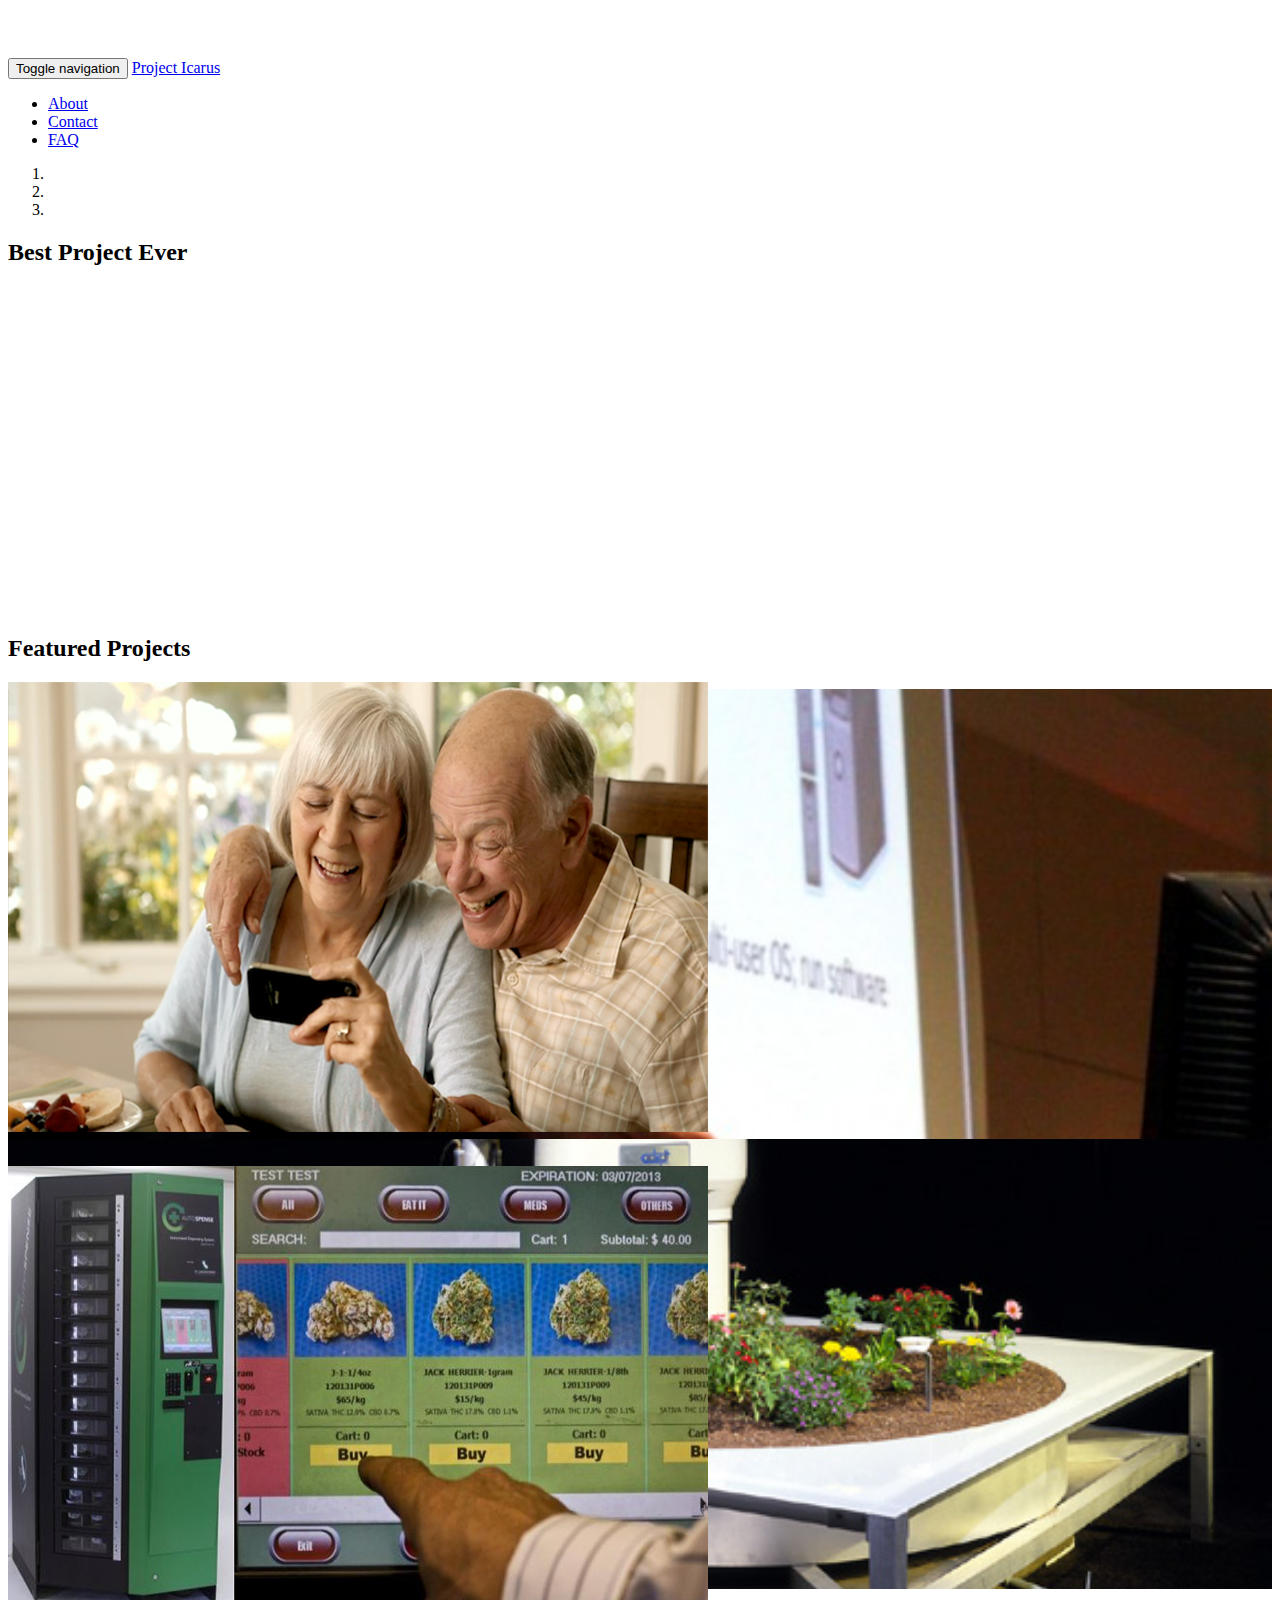
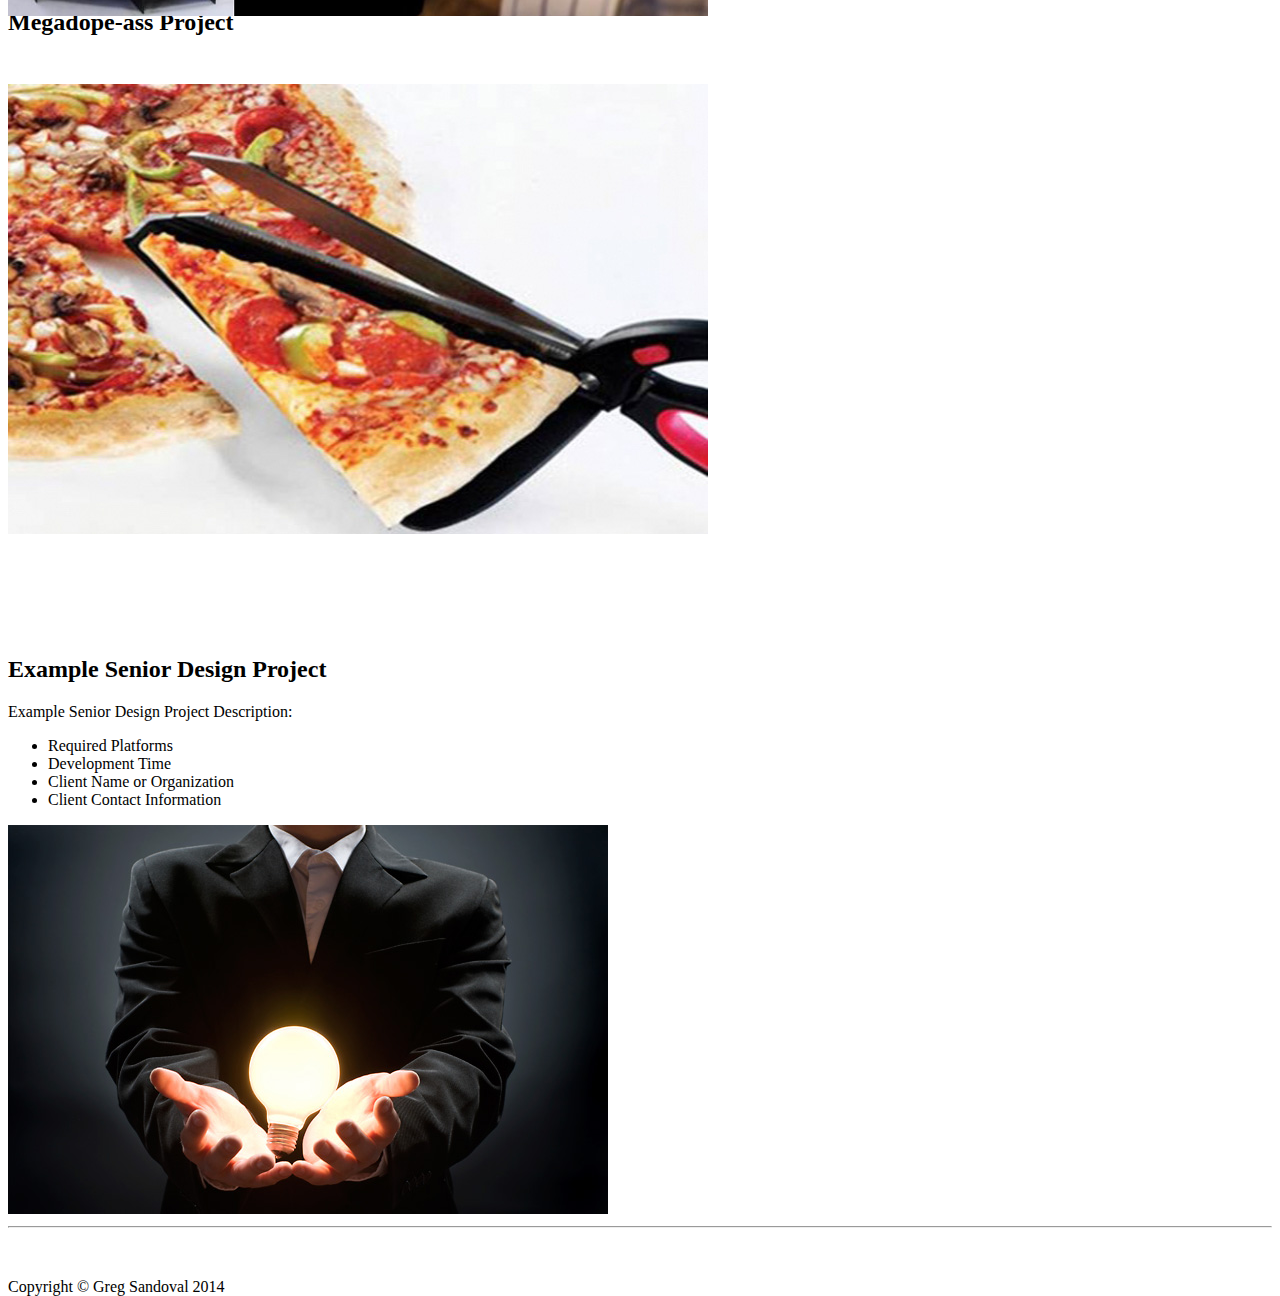
==== index.html @ 0cc57916 "fixed missing ">" ====
<!DOCTYPE html>
<html lang="en">

<head>

    <meta charset="utf-8">
    <meta http-equiv="X-UA-Compatible" content="IE=edge">
    <meta name="viewport" content="width=device-width, initial-scale=1">
    <meta name="description" content="">
    <meta name="author" content="">

    <title>Project Icarus</title>

    <!-- Bootstrap Core CSS -->
    <link href="css/bootstrap.min.css" rel="stylesheet">

    <!-- Custom CSS -->
    <link href="css/modern-business.css" rel="stylesheet">

    <!-- Custom Fonts -->
    <link href="font-awesome/css/font-awesome.min.css" rel="stylesheet" type="text/css">

    <!-- HTML5 Shim and Respond.js IE8 support of HTML5 elements and media queries -->
    <!-- WARNING: Respond.js doesn't work if you view the page via file:// -->
    <!--[if lt IE 9]>
        <script src="https://oss.maxcdn.com/libs/html5shiv/3.7.0/html5shiv.js"></script>
        <script src="https://oss.maxcdn.com/libs/respond.js/1.4.2/respond.min.js"></script>
    <![endif]-->

</head>

<body>

    <!-- Navigation -->
    <nav class="navbar navbar-inverse navbar-fixed-top" role="navigation">
        <div class="container">
            <!-- Brand and toggle get grouped for better mobile display -->
            <div class="navbar-header">
                <button type="button" class="navbar-toggle" data-toggle="collapse" data-target="#bs-example-navbar-collapse-1">
                    <span class="sr-only">Toggle navigation</span>
                    <span class="icon-bar"></span>
                    <span class="icon-bar"></span>
                    <span class="icon-bar"></span>
                </button>
                <a class="navbar-brand" href="index.html">Project Icarus</a>
            </div>
            <!-- Collect the nav links, forms, and other content for toggling -->
            <div class="collapse navbar-collapse" id="bs-example-navbar-collapse-1">
                <ul class="nav navbar-nav navbar-right">
                    <li>
                        <a href="about.html">About</a>
                    </li>
                    <li>
                        <a href="contact.html">Contact</a>
                    </li>
                    <li>
                        <a href="faq.html">FAQ</a>
                    </li>
                </ul>
            </div>
            <!-- /.navbar-collapse -->
        </div>
        <!-- /.container -->
    </nav>

    <!-- Header Carousel -->
    <header id="myCarousel" class="carousel slide">
        <!-- Indicators -->
        <ol class="carousel-indicators">
            <li data-target="#myCarousel" data-slide-to="0" class="active"></li>
            <li data-target="#myCarousel" data-slide-to="1"></li>
            <li data-target="#myCarousel" data-slide-to="2"></li>
        </ol>

        <!-- Wrapper for slides -->
        <div class="carousel-inner">
            <div class="item active">
                <div class="" style="background-image:url(img/300x300.jpg);"></div>
                <div class="carousel-caption">
                    <h2>Best Project Ever</h2>
                </div>
            </div>
            <div class="item">
                <div class="fill" style="background-image:url(img/present.jpg);"></div>
                <div class="carousel-caption">
                    <h2>Dopeass Project</h2>
                </div>
            </div>
            <div class="item">
                <div class="fill" style="background-image:url(img/robot.jpg);"></div>
                <div class="carousel-caption">
                    <h2>Megadope-ass Project</h2>
                </div>
            </div>
        </div>

        <!-- Controls -->
        <a class="left carousel-control" href="#myCarousel" data-slide="prev">
            <span class="icon-prev"></span>
        </a>
        <a class="right carousel-control" href="#myCarousel" data-slide="next">
            <span class="icon-next"></span>
        </a>
    </header>

    <!-- Page Content -->
    <div class="container">

        <!-- Portfolio Section -->
        <div class="row">
            <div class="col-lg-12">
                <h2 class="page-header">Featured Projects</h2>
            </div>
            <div class="col-md-4 col-sm-6">
                <a href="portfolio-item.html">
                    <img class="img-responsive img-portfolio img-hover" src="img/grandma-using-a-iphone.png" alt="">
                </a>
            </div>
            <div class="col-md-4 col-sm-6">
                <a href="portfolio-item1.html">
                    <img class="img-responsive img-portfolio img-hover" src="img/weed_machine.jpg" alt="">
                </a>
            </div>
            <div class="col-md-4 col-sm-6">
                <a href="portfolio-item2.html">
                    <img class="img-responsive img-portfolio img-hover" src="img/sink_light.jpg" alt="">
                </a>
            </div>
            <div class="col-md-4 col-sm-6">
                <a href="portfolio-item2.html">
                    <img class="img-responsive img-portfolio img-hover" src="img/pizza_scissors.jpg" alt="">
                </a>
            </div>
            <div class="col-md-4 col-sm-6">
                <a href="portfolio-item1.html">
                    <img class="img-responsive img-portfolio img-hover" src="img/tom.jpg" alt="">
                </a>
            </div>
            <div class="col-md-4 col-sm-6">
                <a href="portfolio-item1.html">
                    <img class="img-responsive img-portfolio img-hover" src="img/finaledope.jpg" alt="">
                </a>
            </div>
        </div>
        <!-- /.row -->

        <!-- Features Section -->
        <div class="row">
            <div class="col-lg-12">
                <h2 class="page-header">Example Senior Design Project</h2>
            </div>
            <div class="col-md-6">
                <p>Example Senior Design Project Description:</p>
                <ul>

                    </li>
                    <li>Required Platforms</li>
                    <li>Development Time</li>
                    <li>Client Name or Organization</li>
                    <li>Client Contact Information</li>

                </ul>
            </div>
            <div class="col-md-6">
                <img class="img-responsive" src="img/business-idea.jpg" alt="">
            </div>
        </div>
        <!-- /.row -->

        <hr>

        <!-- Footer -->
        <footer>
            <div class="row">
                <div class="col-lg-12">
                    <p>Copyright &copy; Greg Sandoval 2014</p>
                </div>
            </div>
        </footer>

    </div>
    <!-- /.container -->

    <!-- jQuery -->
    <script src="js/jquery.js"></script>

    <!-- Bootstrap Core JavaScript -->
    <script src="js/bootstrap.min.js"></script>

    <!-- Script to Activate the Carousel -->
    <script>
    $('.carousel').carousel({
        interval: 5000 //changes the speed
    })
    </script>

</body>

</html>
---- css/modern-business.css ----
/*!
 * Start Bootstrap - Modern Business (http://startbootstrap.com/)
 * Copyright 2013-2016 Start Bootstrap
 * Licensed under MIT (https://github.com/BlackrockDigital/startbootstrap/blob/gh-pages/LICENSE)
 */

/* Global Styles */

html,
body {
    height: 100%;
}

body {
    padding-top: 50px; /* Required padding for .navbar-fixed-top. Remove if using .navbar-static-top. Change if height of navigation changes. */
}

.img-portfolio {
    margin-bottom: 30px;
}

.img-hover:hover {
    opacity: 0.8;
}

/* Home Page Carousel */

#robot {
    -webkit-text-stroke: 1px black;
    color: whitesmoke;
    text-shadow:
            3px 3px 0 #000,
            -1px -1px 0 #000,
            1px -1px 0 #000,
            -1px 1px 0 #000,
            1px 1px 0 #000;
}
#present {
    -webkit-text-stroke: 1px black;
    color: whitesmoke;
    text-shadow:
            3px 3px 0 #000,
            -1px -1px 0 #000,
            1px -1px 0 #000,
            -1px 1px 0 #000,
            1px 1px 0 #000;
}
#stache {
    -webkit-text-stroke: 1px black;
    color: whitesmoke;
    text-shadow:
            3px 3px 0 #000,
            -1px -1px 0 #000,
            1px -1px 0 #000,
            -1px 1px 0 #000,
            1px 1px 0 #000;
}

header.carousel {
    height: 50%;
}

header.carousel .item,
header.carousel .item.active,
header.carousel .carousel-inner {
    height: 100%;
}

header.carousel .fill {
    width: 100%;
    height: 100%;
    background-position: center;
    background-size: cover;
}

/* 404 Page Styles */

.error-404 {
    font-size: 100px;
}

/* Pricing Page Styles */

.price {
    display: block;
    font-size: 50px;
    line-height: 50px;
}

.price sup {
    top: -20px;
    left: 2px;
    font-size: 20px;
}

.period {
    display: block;
    font-style: italic;
}

/* Footer Styles */

footer {
    margin: 50px 0;
}

/* Responsive Styles */

@media(max-width:991px) {
    .customer-img,
    .img-related {
        margin-bottom: 30px;
    }
}

@media(max-width:767px) {
    .img-portfolio {
        margin-bottom: 15px;
    }

    header.carousel .carousel {
        height: 70%;
    }
}
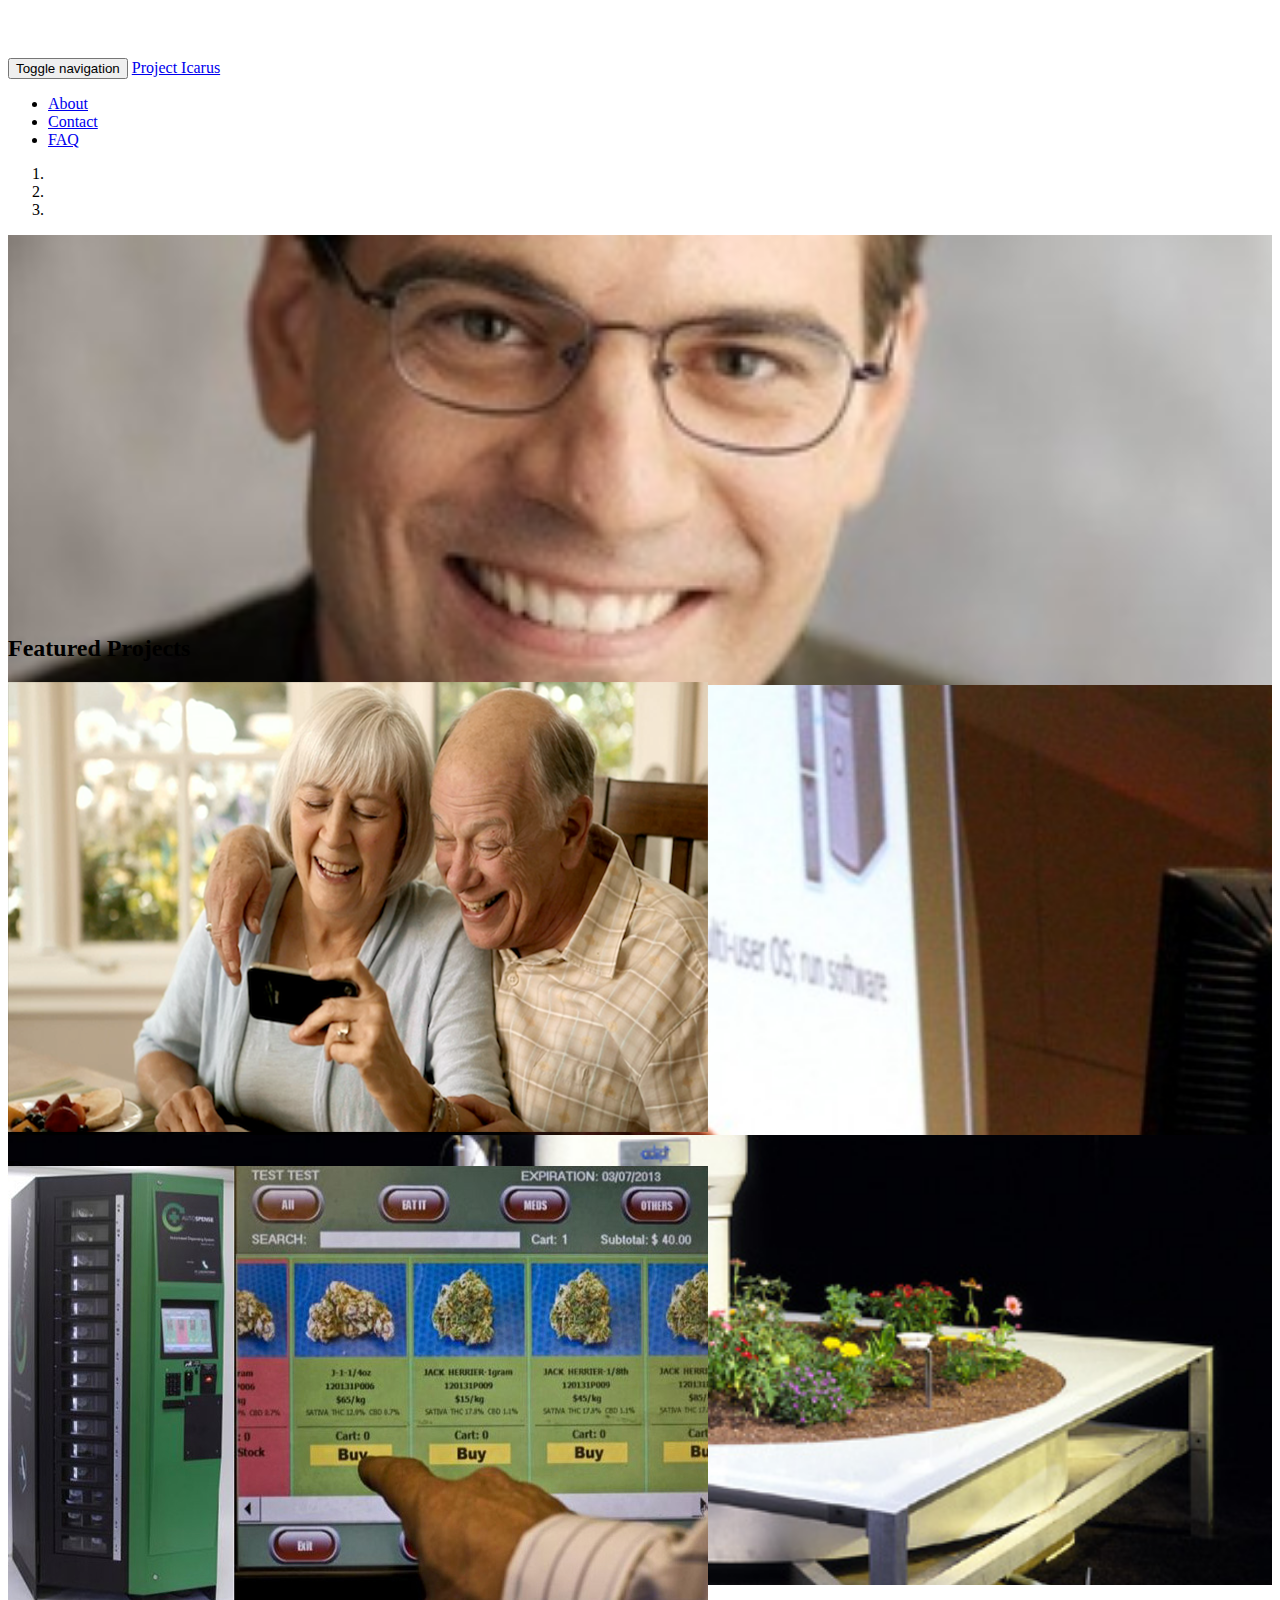
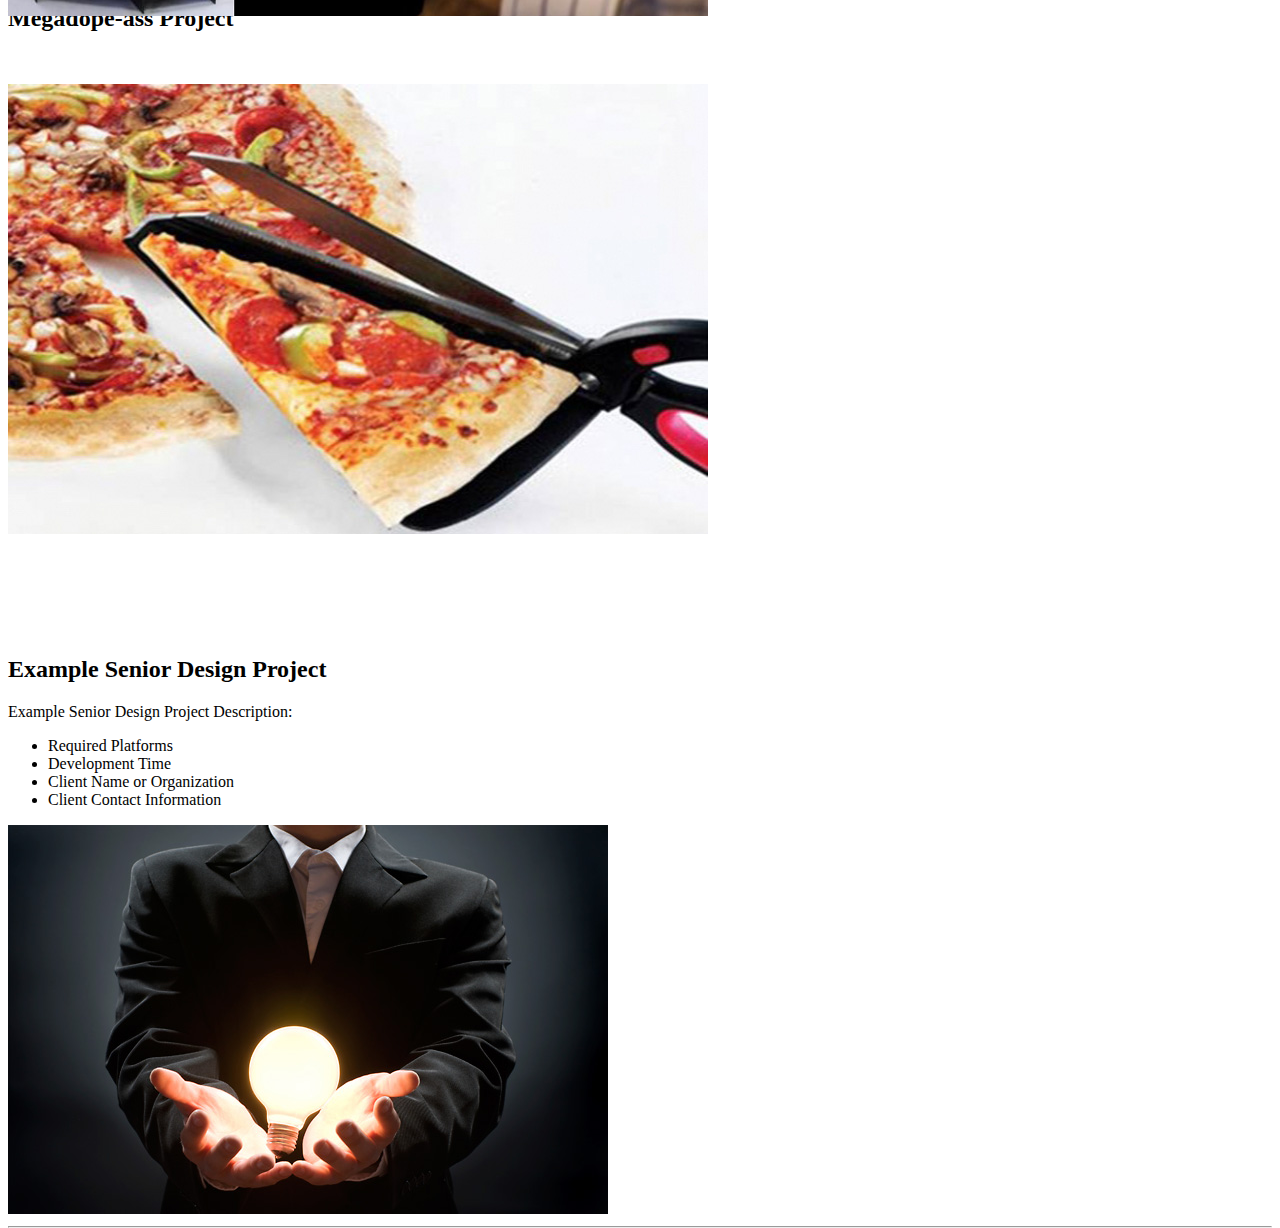
==== commit 348e3aba: "Deleted unused webpages" ====
--- a/index.html
+++ b/index.html
@@ -75,7 +75,7 @@
         <!-- Wrapper for slides -->
         <div class="carousel-inner">
             <div class="item active">
-                <div class="" style="background-image:url(img/300x300.jpg);"></div>
+                <div class="fill" style="background-image:url(img/300x300.jpg);"></div>
                 <div class="carousel-caption">
                     <h2>Best Project Ever</h2>
                 </div>
@@ -169,15 +169,6 @@
 
         <hr>
 
-        <!-- Footer -->
-        <footer>
-            <div class="row">
-                <div class="col-lg-12">
-                    <p>Copyright &copy; Greg Sandoval 2014</p>
-                </div>
-            </div>
-        </footer>
-
     </div>
     <!-- /.container -->
 
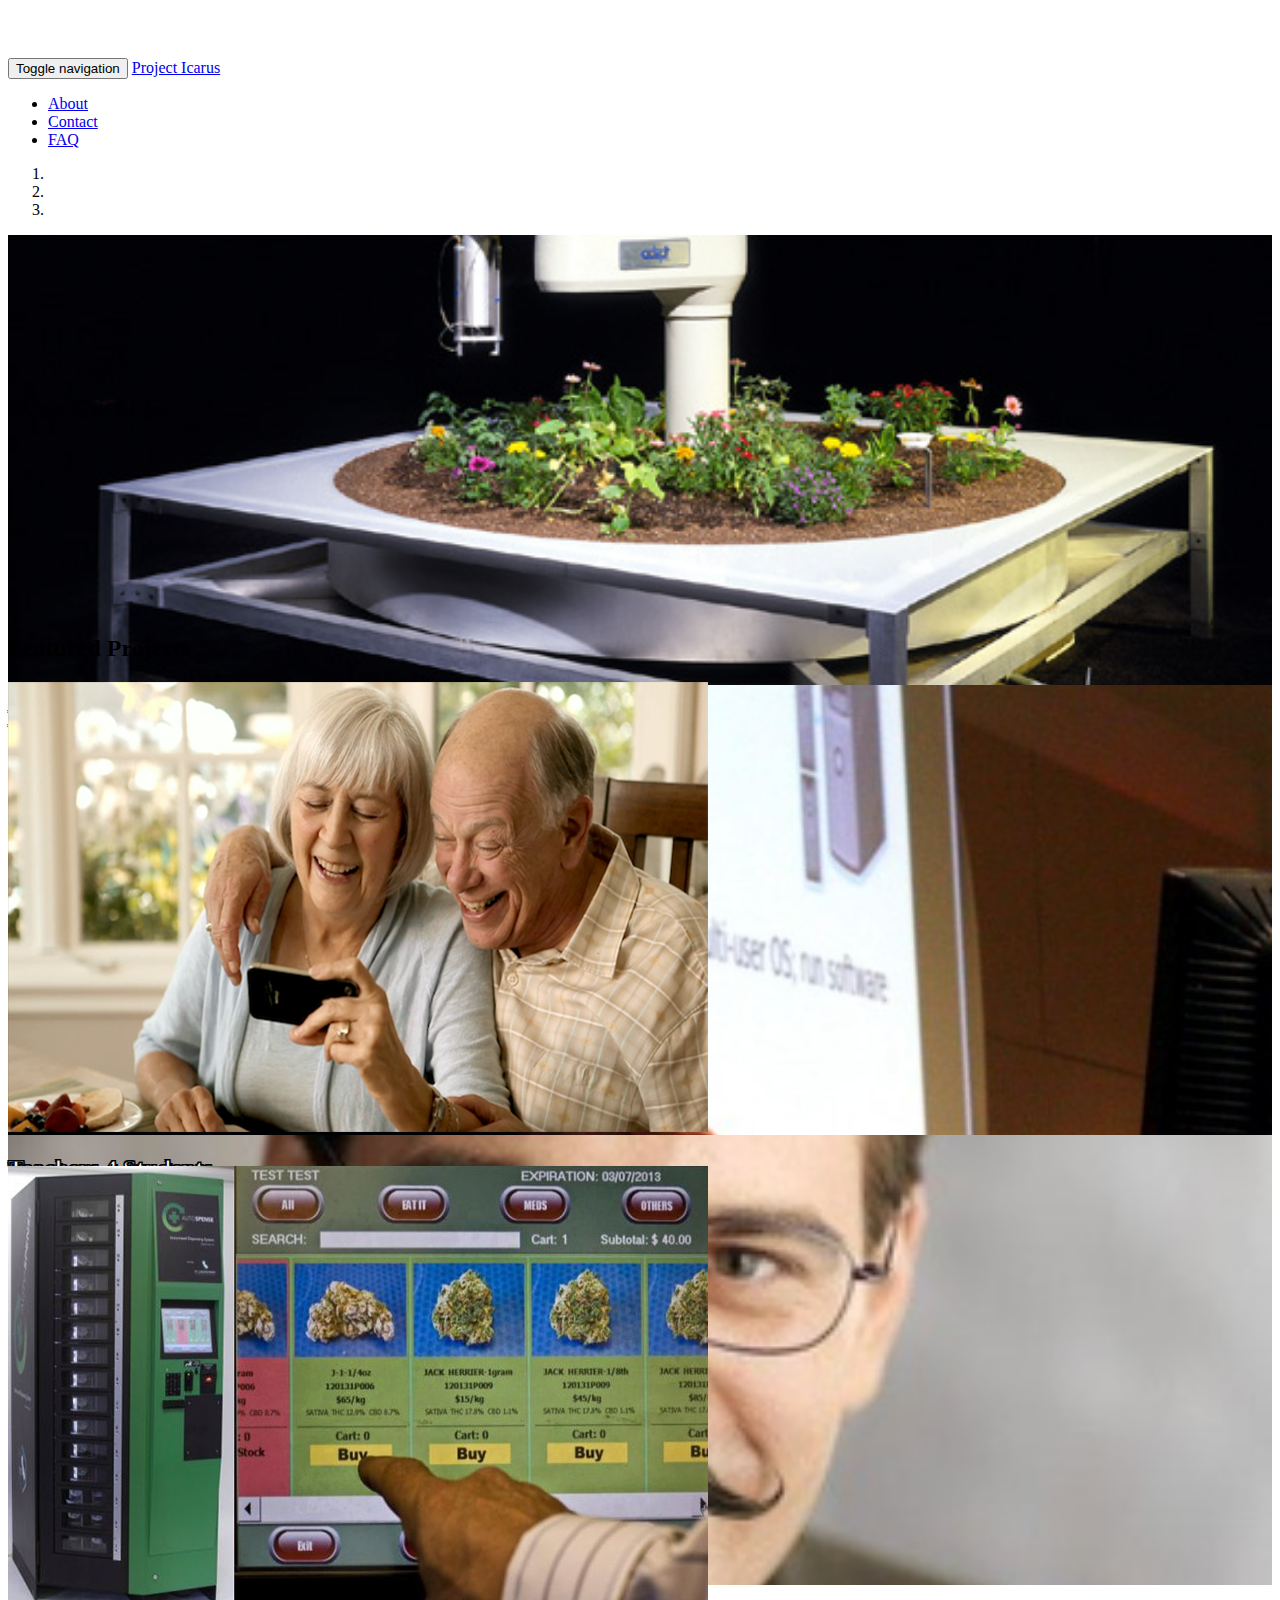
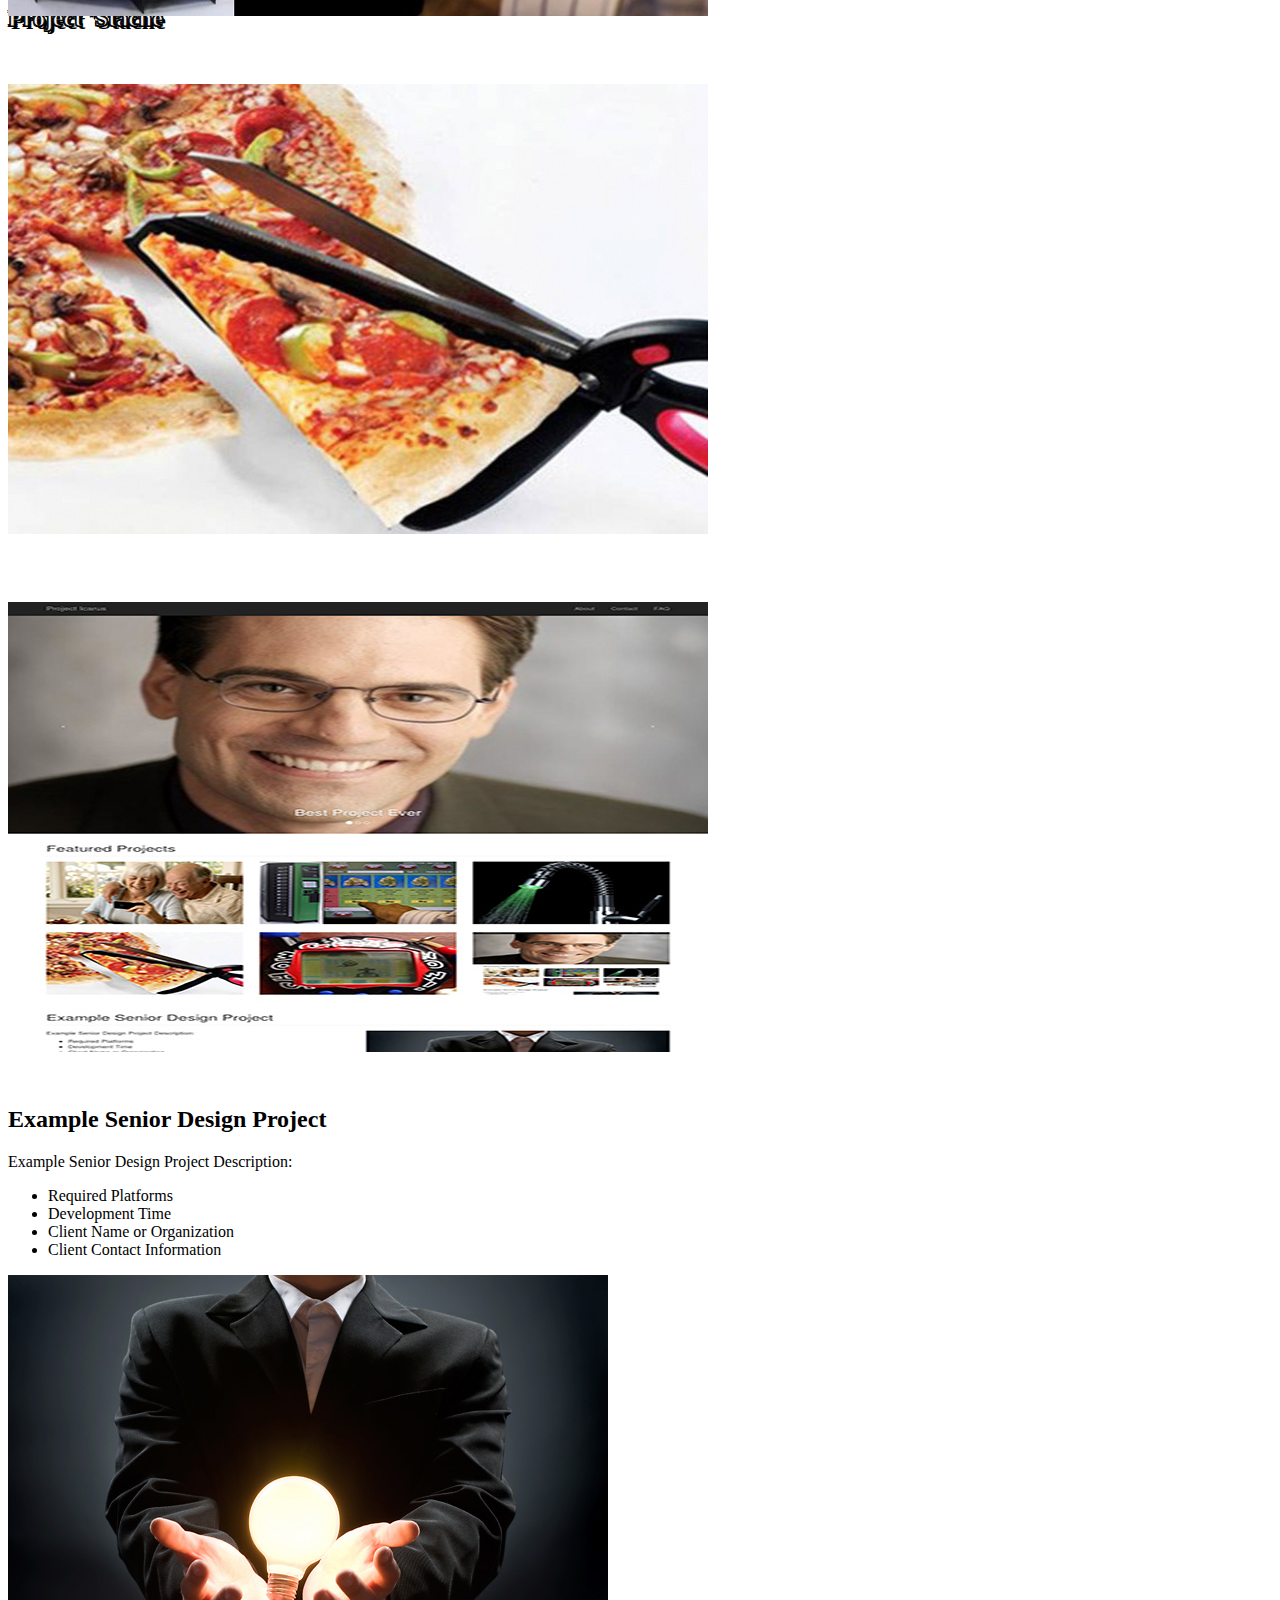
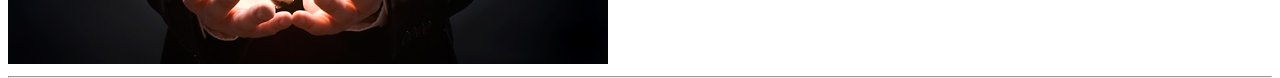
==== commit 12cbe5d5: "Merge changes" ====
--- a/index.html
+++ b/index.html
@@ -75,21 +75,21 @@
         <!-- Wrapper for slides -->
         <div class="carousel-inner">
             <div class="item active">
-                <div class="fill" style="background-image:url(img/300x300.jpg);"></div>
+            <div class="fill" style="background-image:url(img/robot.jpg);"></div>
                 <div class="carousel-caption">
-                    <h2>Best Project Ever</h2>
+                    <h2 id="robot">Mercury Project</h2>
                 </div>
             </div>
             <div class="item">
                 <div class="fill" style="background-image:url(img/present.jpg);"></div>
                 <div class="carousel-caption">
-                    <h2>Dopeass Project</h2>
+                    <h2 id="present">Teachers 4 Students</h2>
                 </div>
             </div>
             <div class="item">
-                <div class="fill" style="background-image:url(img/robot.jpg);"></div>
+                <div class="fill" style="background-image:url(img/moustache.jpg);"></div>
                 <div class="carousel-caption">
-                    <h2>Megadope-ass Project</h2>
+                    <h2 id="stache">Project 'Stache</h2>
                 </div>
             </div>
         </div>
@@ -138,7 +138,7 @@
             </div>
             <div class="col-md-4 col-sm-6">
                 <a href="portfolio-item1.html">
-                    <img class="img-responsive img-portfolio img-hover" src="img/finaledope.jpg" alt="">
+                    <img class="img-responsive img-portfolio img-hover" src="img/final.jpg" alt="">
                 </a>
             </div>
         </div>
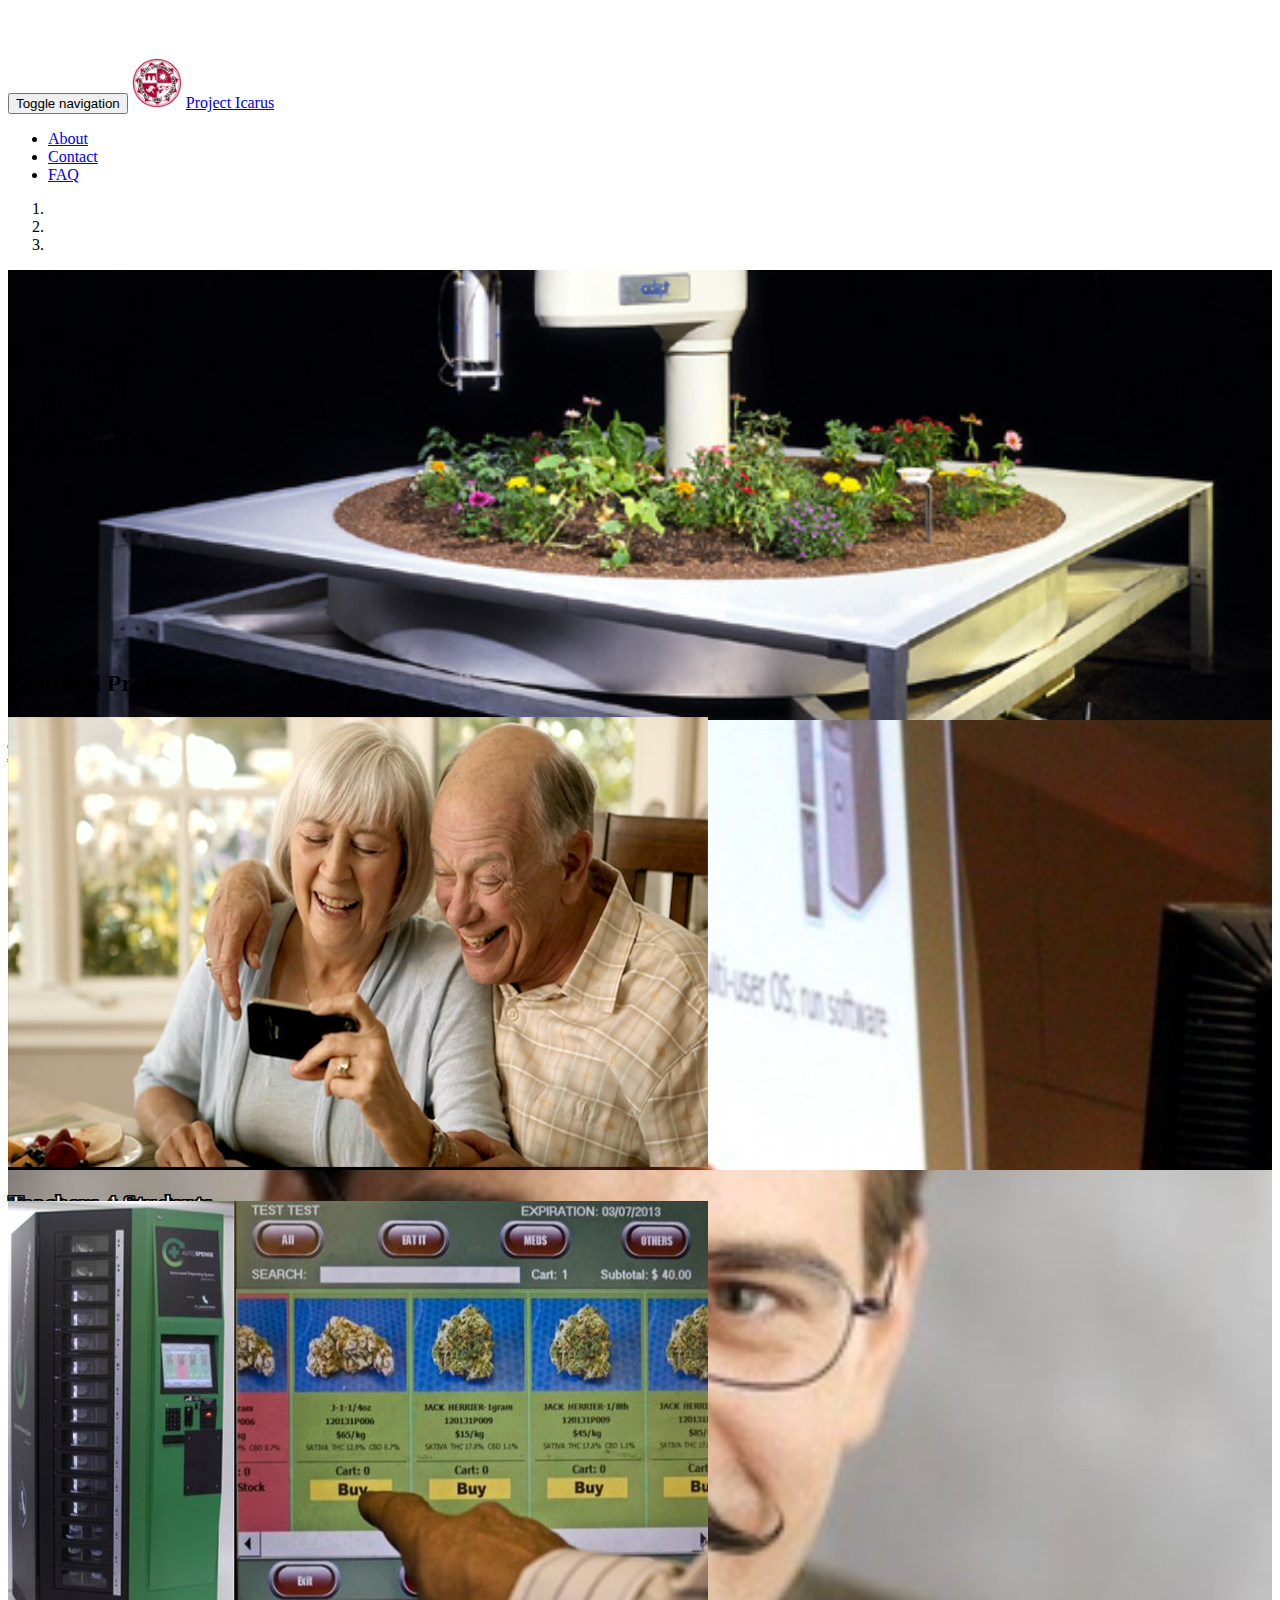
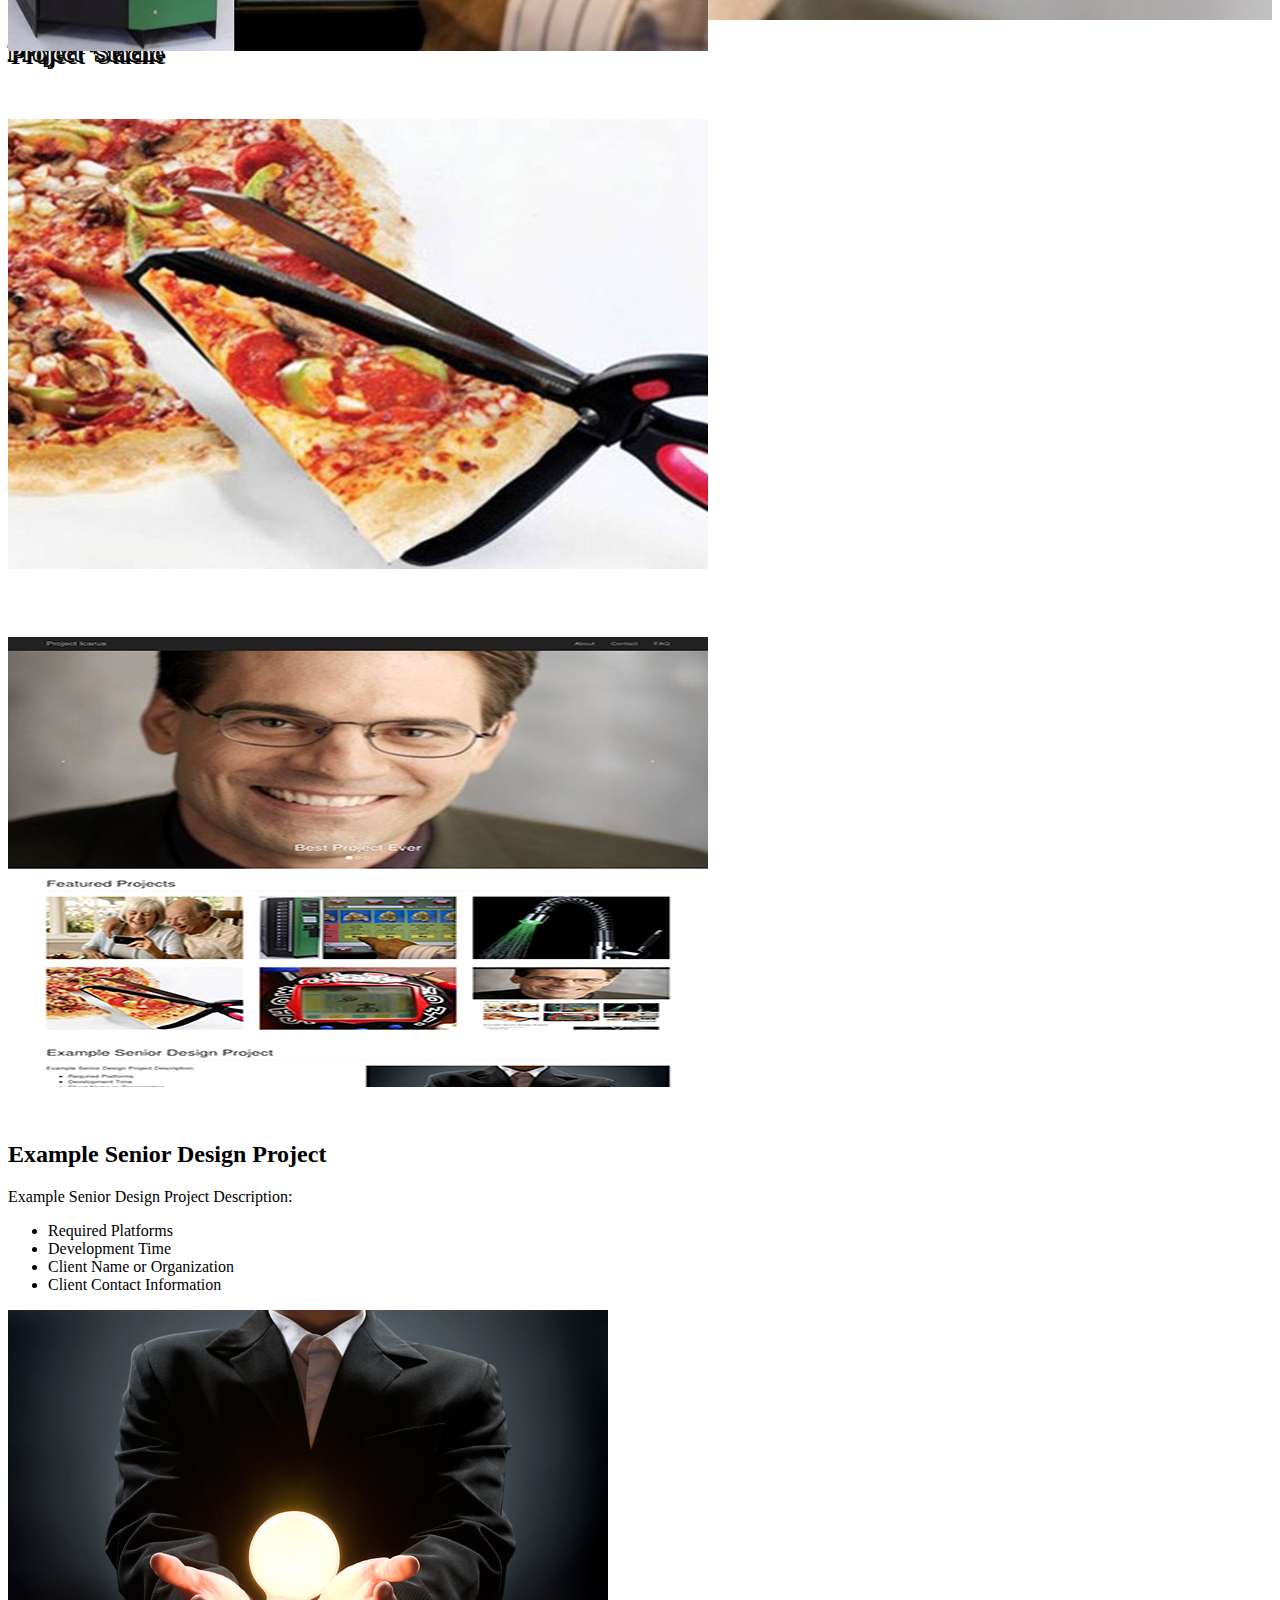
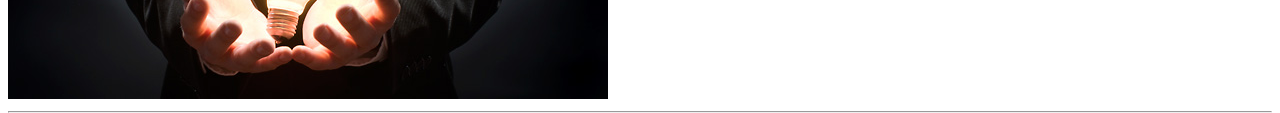
==== commit 70105476: "Added CSUN LOGO" ====
--- a/index.html
+++ b/index.html
@@ -42,7 +42,9 @@
                     <span class="icon-bar"></span>
                     <span class="icon-bar"></span>
                 </button>
-                <a class="navbar-brand" href="index.html">Project Icarus</a>
+                <img class="pull-left img-responsive"
+                     src="img/logo.png" width="50" height="50">
+                    <a class="navbar-brand" href="index.html" id="logo">Project Icarus</a>
             </div>
             <!-- Collect the nav links, forms, and other content for toggling -->
             <div class="collapse navbar-collapse" id="bs-example-navbar-collapse-1">
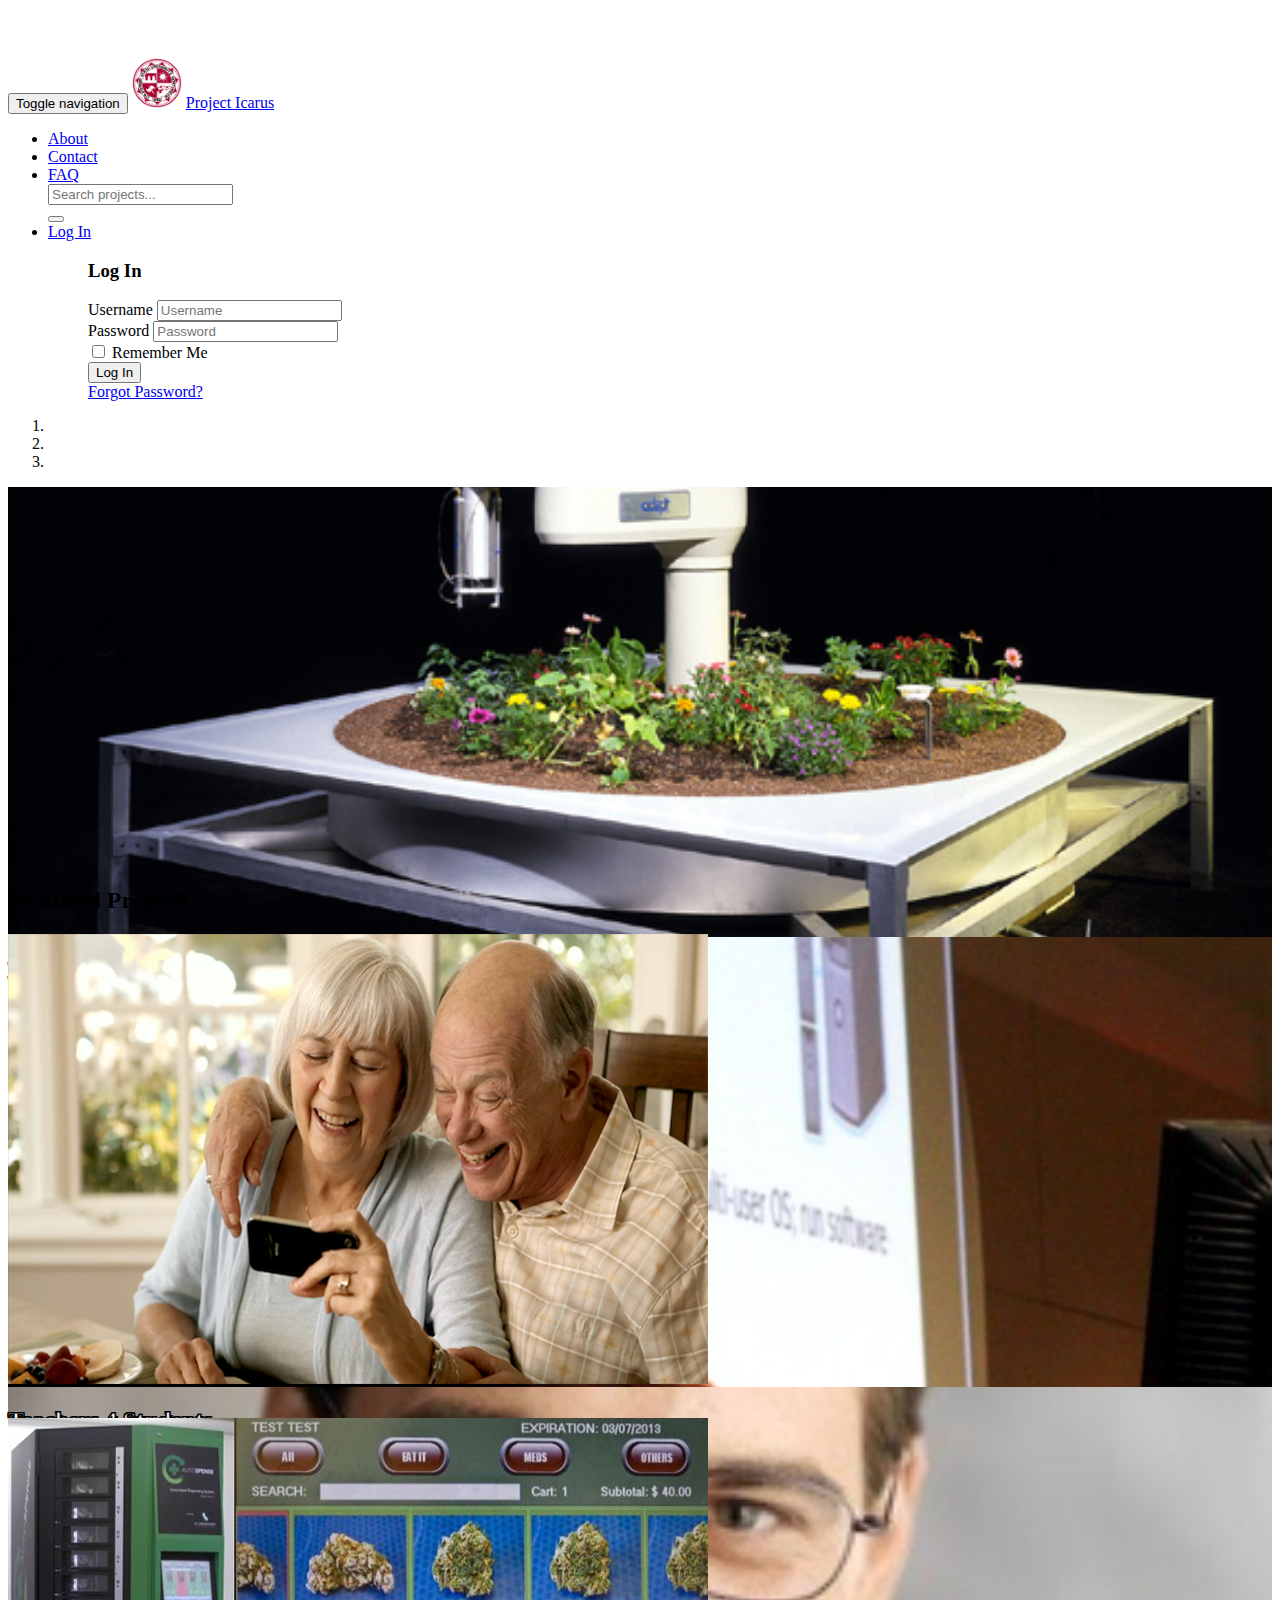
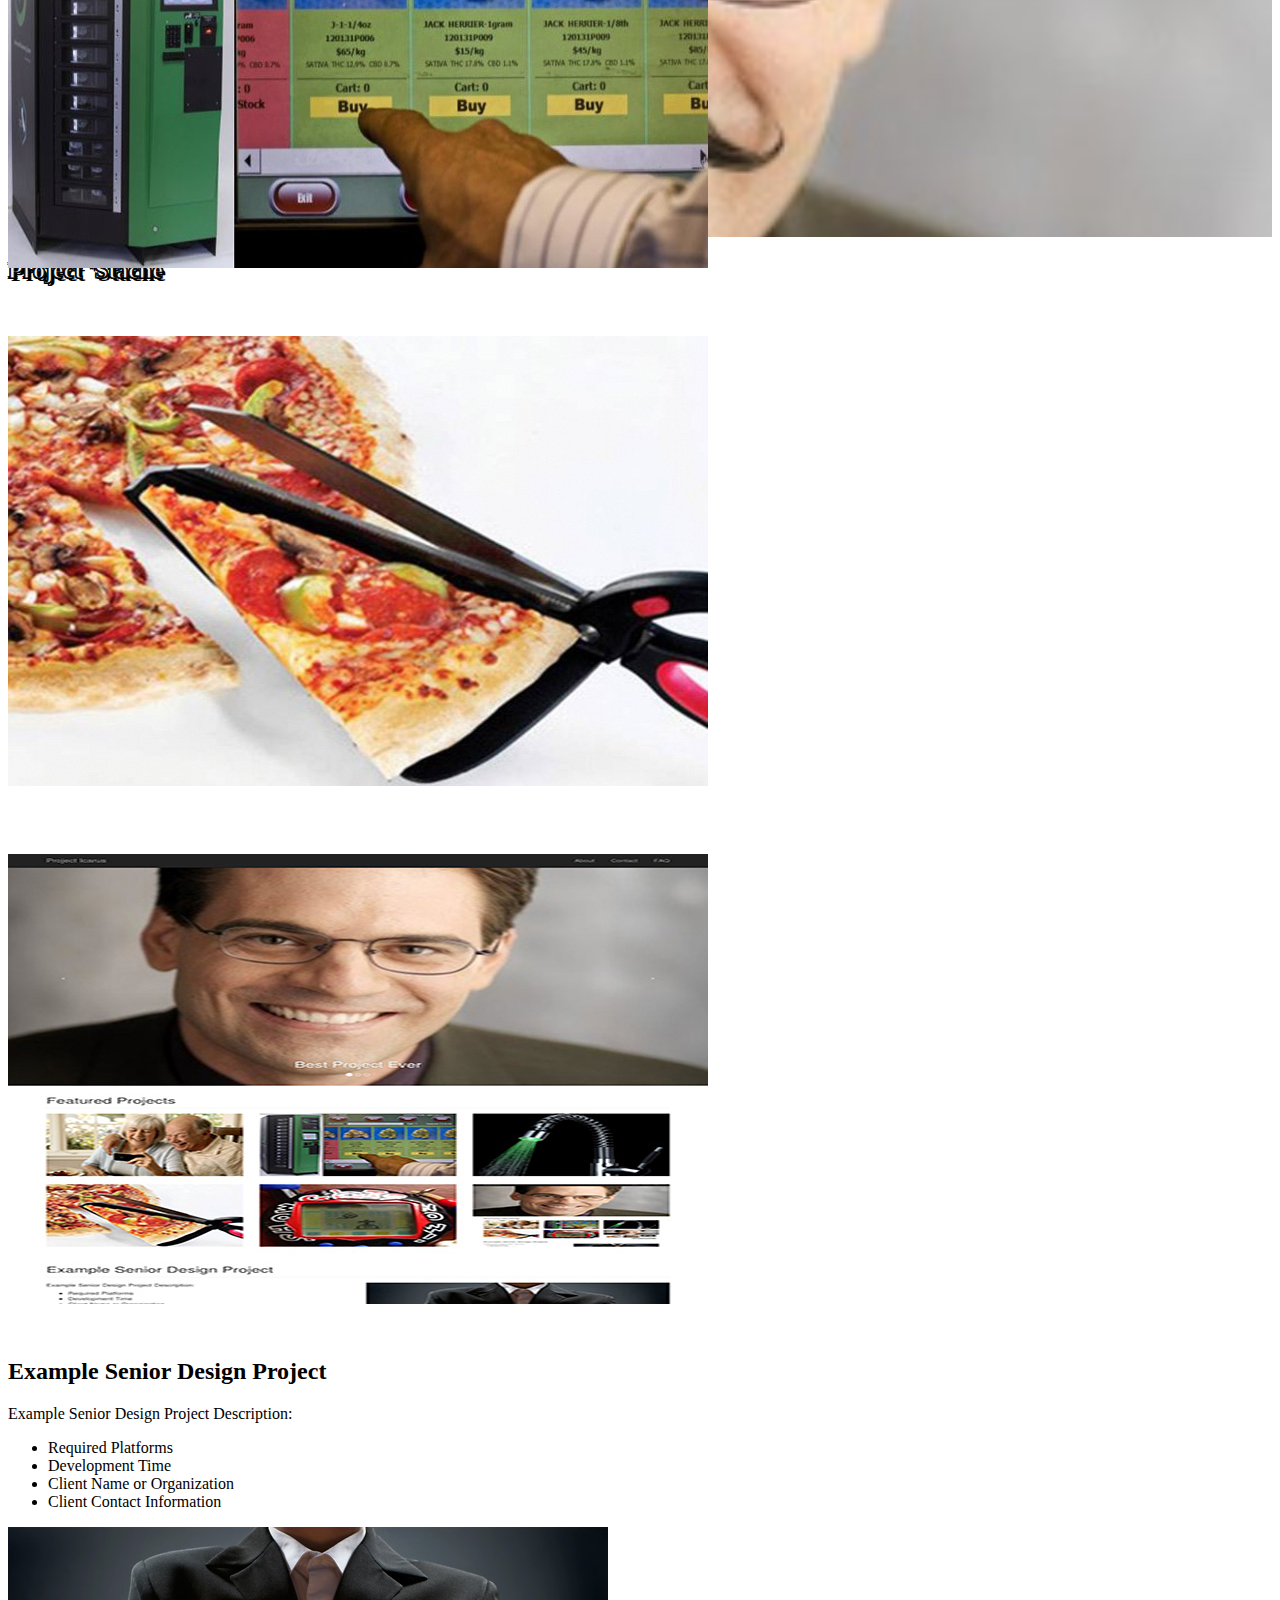
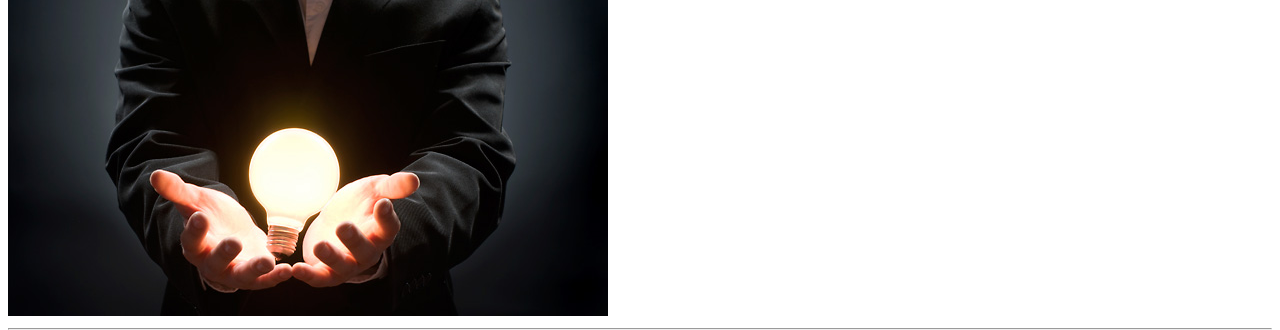
==== commit 1f5b7f71: "Added Login & Search to index" ====
--- a/index.html
+++ b/index.html
@@ -58,6 +58,55 @@
                     <li>
                         <a href="faq.html">FAQ</a>
                     </li>
+
+                    <form class="navbar-form navbar-left" role="search">
+                        <div class="form-group">
+                            <input type="text" class="form-control" placeholder="Search projects...">
+                        </div>
+                        <button type="submit" class="btn btn-default"><span class="glyphicon glyphicon-search"></span></button>
+                    </form>
+                    <li class="dropdown">
+                        <a href="http://phpoll.com/login" class="dropdown-toggle" data-toggle="dropdown">Log In <span class="caret"></span></a>
+                        <ul class="dropdown-menu dropdown-lr animated slideInRight" role="menu">
+                            <div class="col-lg-12">
+                                <div class="text-center"><h3><b>Log In</b></h3></div>
+                                <form id="ajax-login-form" action="http://phpoll.com/login/process" method="post" role="form" autocomplete="off">
+                                    <div class="form-group">
+                                        <label for="username">Username</label>
+                                        <input type="text" name="username" id="username" tabindex="1" class="form-control" placeholder="Username" value="" autocomplete="off">
+                                    </div>
+
+                                    <div class="form-group">
+                                        <label for="password">Password</label>
+                                        <input type="password" name="password" id="password" tabindex="2" class="form-control" placeholder="Password" autocomplete="off">
+                                    </div>
+
+                                    <div class="form-group">
+                                        <div class="row">
+                                            <div class="col-xs-7">
+                                                <input type="checkbox" tabindex="3" name="remember" id="remember">
+                                                <label for="remember"> Remember Me</label>
+                                            </div>
+                                            <div class="col-xs-5 pull-right">
+                                                <input type="submit" name="login-submit" id="login-submit" tabindex="4" class="form-control btn btn-success" value="Log In">
+                                            </div>
+                                        </div>
+                                    </div>
+
+                                    <div class="form-group">
+                                        <div class="row">
+                                            <div class="col-lg-12">
+                                                <div class="text-center">
+                                                    <a href="http://phpoll.com/recover" tabindex="5" class="forgot-password">Forgot Password?</a>
+                                                </div>
+                                            </div>
+                                        </div>
+                                    </div>
+                                    <input type="hidden" class="hide" name="token" id="token" value="a465a2791ae0bae853cf4bf485dbe1b6">
+                                </form>
+                            </div>
+                        </ul>
+                    </li>
                 </ul>
             </div>
             <!-- /.navbar-collapse -->
@@ -129,17 +178,17 @@
                 </a>
             </div>
             <div class="col-md-4 col-sm-6">
-                <a href="portfolio-item2.html">
+                <a href="portfolio-item3.html">
                     <img class="img-responsive img-portfolio img-hover" src="img/pizza_scissors.jpg" alt="">
                 </a>
             </div>
             <div class="col-md-4 col-sm-6">
-                <a href="portfolio-item1.html">
+                <a href="portfolio-item4.html">
                     <img class="img-responsive img-portfolio img-hover" src="img/tom.jpg" alt="">
                 </a>
             </div>
             <div class="col-md-4 col-sm-6">
-                <a href="portfolio-item1.html">
+                <a href="portfolio-item5.html">
                     <img class="img-responsive img-portfolio img-hover" src="img/final.jpg" alt="">
                 </a>
             </div>
--- a/css/modern-business.css
+++ b/css/modern-business.css
@@ -22,6 +22,22 @@
 .img-hover:hover {
     opacity: 0.8;
 }
+
+/* General sizing */
+ul.dropdown-lr {
+    width: 300px;
+}
+
+/* mobile fix */
+@media (max-width: 768px) {
+    .dropdown-lr h3 {
+        color: #eee;
+    }
+    .dropdown-lr label {
+        color: #eee;
+    }
+}
+
 
 /* Home Page Carousel */
 
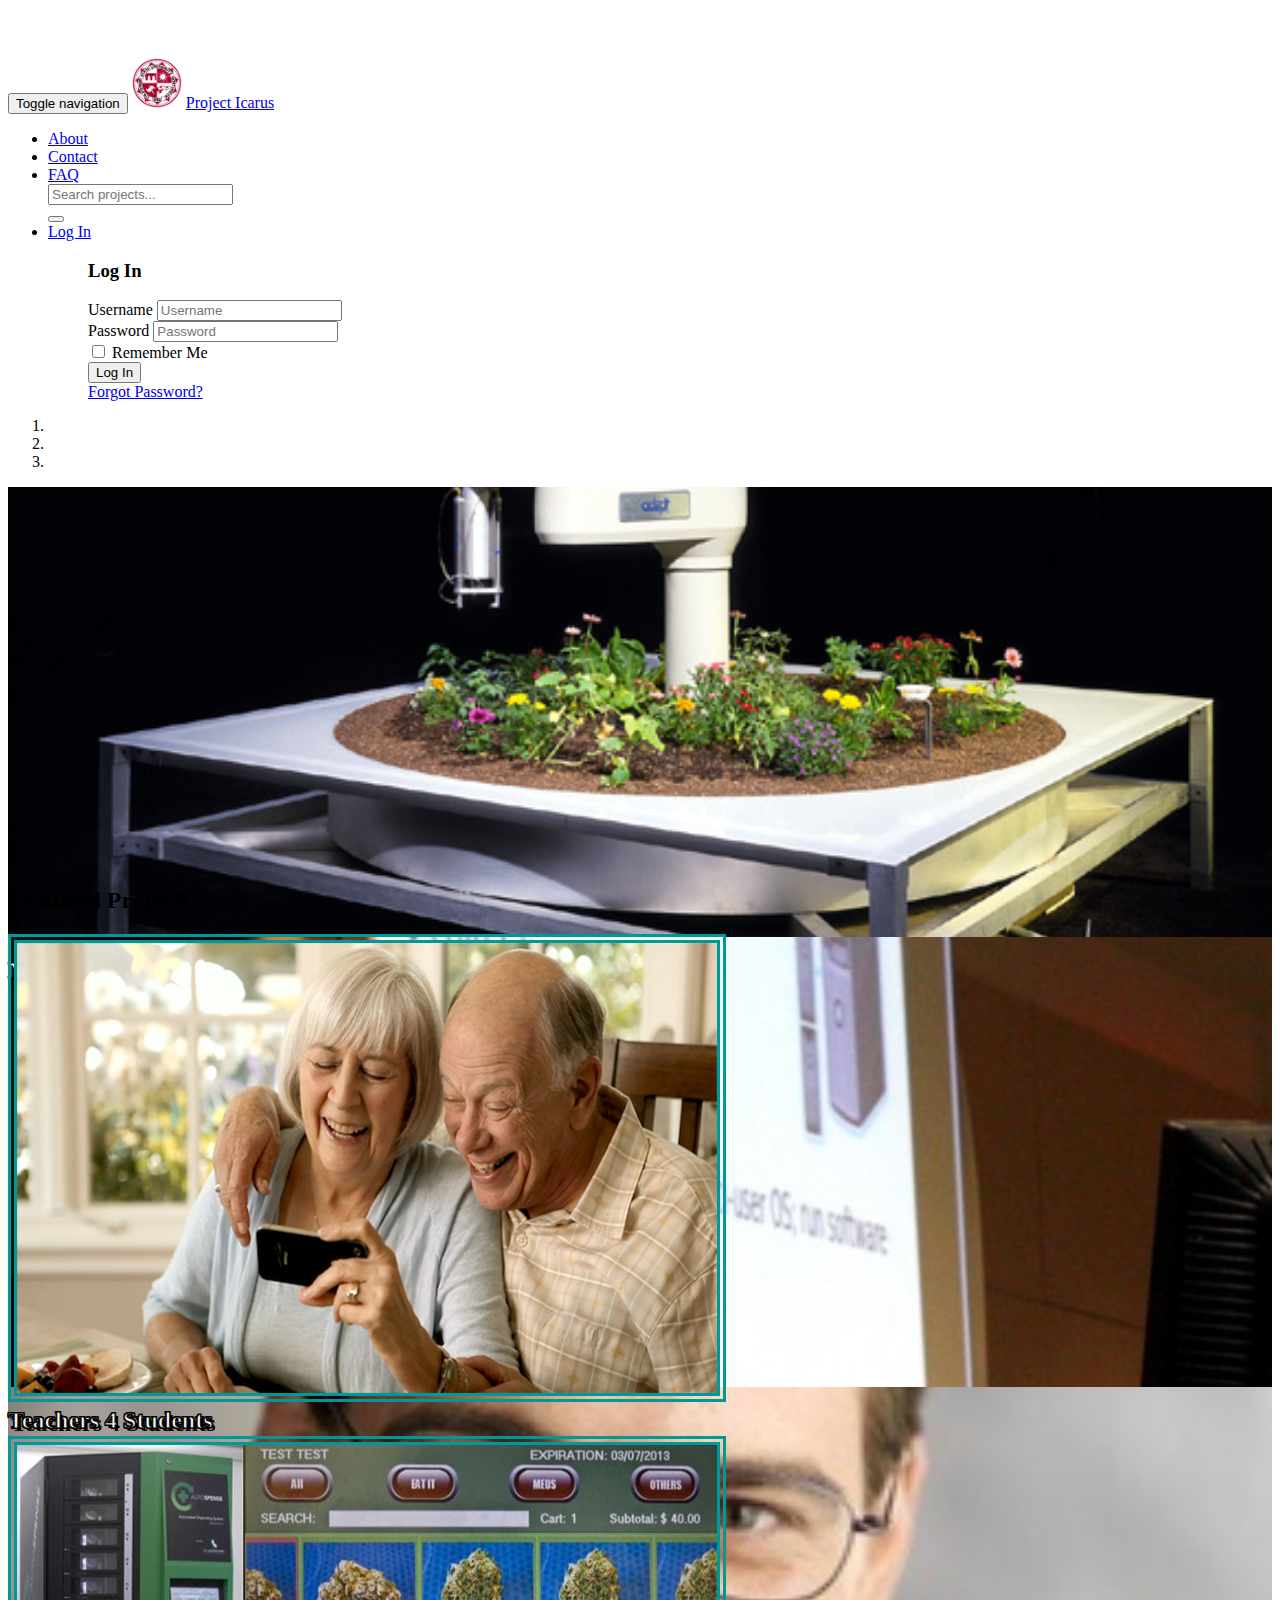
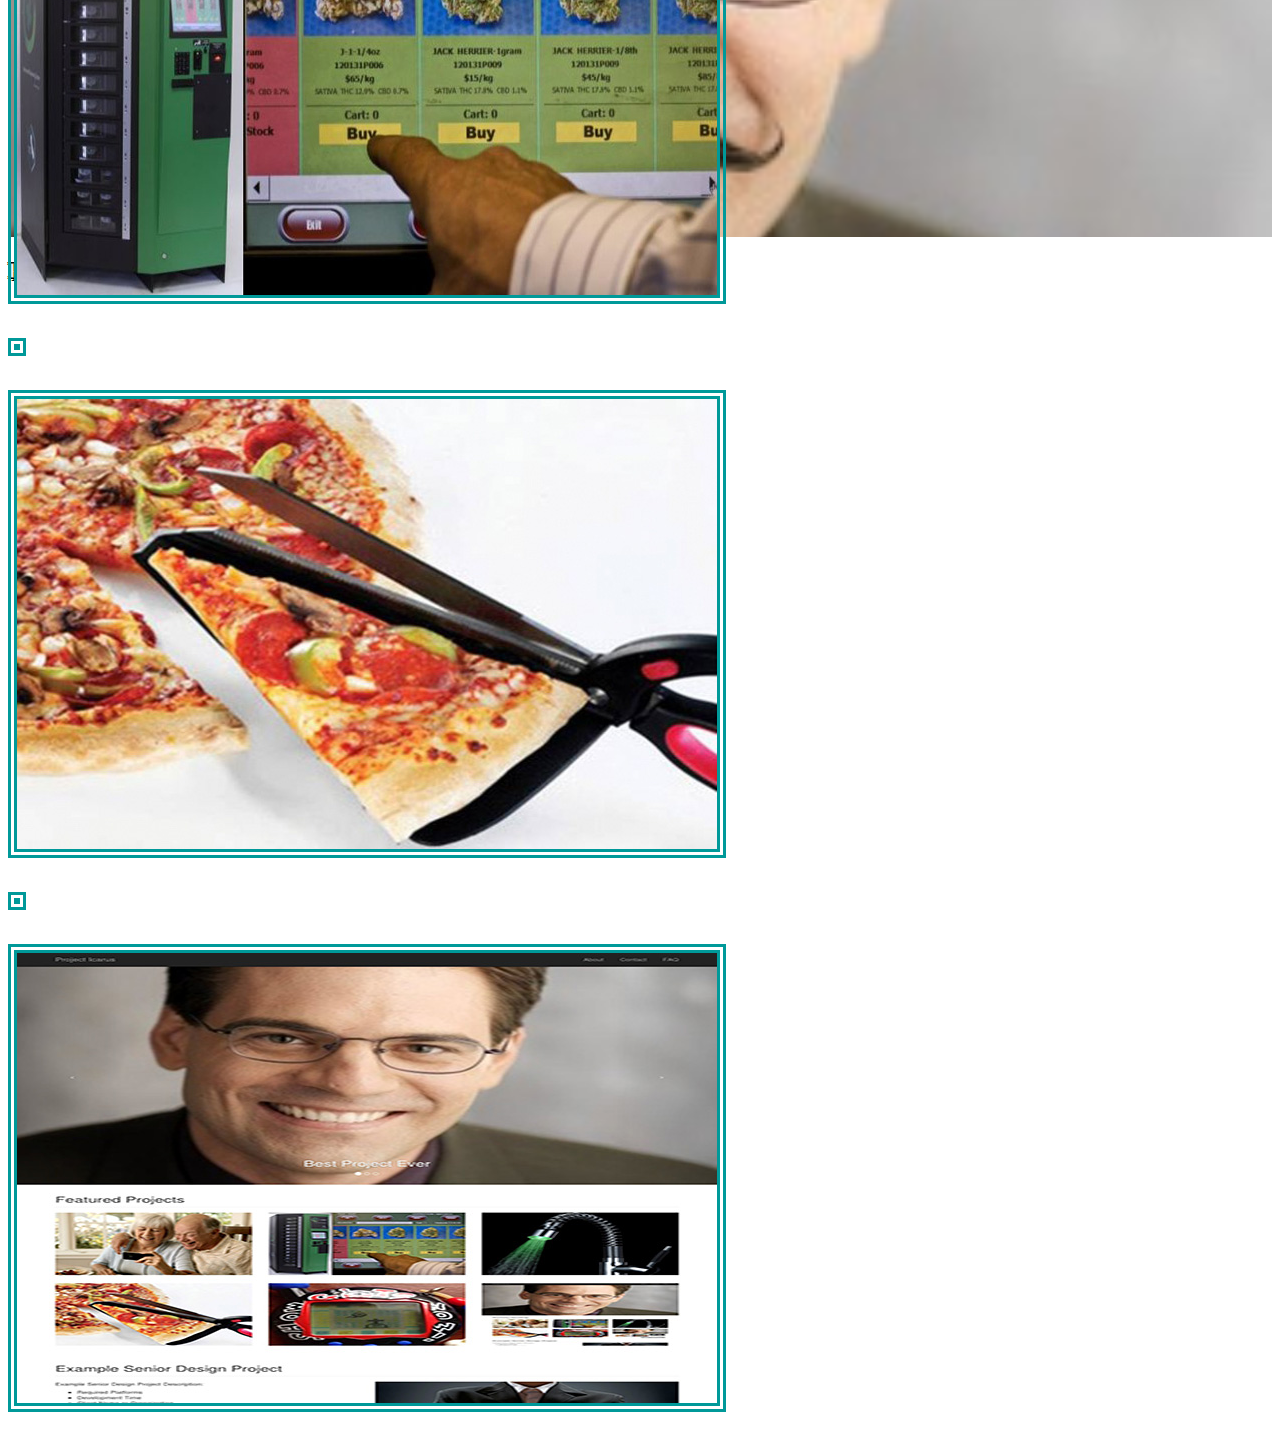
==== commit 7c86bbab: "Removed footer." ====
--- a/index.html
+++ b/index.html
@@ -66,11 +66,11 @@
                         <button type="submit" class="btn btn-default"><span class="glyphicon glyphicon-search"></span></button>
                     </form>
                     <li class="dropdown">
-                        <a href="http://phpoll.com/login" class="dropdown-toggle" data-toggle="dropdown">Log In <span class="caret"></span></a>
+                        <a href="#" class="dropdown-toggle" data-toggle="dropdown">Log In <span class="caret"></span></a>
                         <ul class="dropdown-menu dropdown-lr animated slideInRight" role="menu">
                             <div class="col-lg-12">
                                 <div class="text-center"><h3><b>Log In</b></h3></div>
-                                <form id="ajax-login-form" action="http://phpoll.com/login/process" method="post" role="form" autocomplete="off">
+                                <form id="ajax-login-form" action="" method="post" role="form" autocomplete="off">
                                     <div class="form-group">
                                         <label for="username">Username</label>
                                         <input type="text" name="username" id="username" tabindex="1" class="form-control" placeholder="Username" value="" autocomplete="off">
@@ -97,7 +97,7 @@
                                         <div class="row">
                                             <div class="col-lg-12">
                                                 <div class="text-center">
-                                                    <a href="http://phpoll.com/recover" tabindex="5" class="forgot-password">Forgot Password?</a>
+                                                    <a href="#" tabindex="5" class="forgot-password">Forgot Password?</a>
                                                 </div>
                                             </div>
                                         </div>
@@ -164,61 +164,37 @@
             </div>
             <div class="col-md-4 col-sm-6">
                 <a href="portfolio-item.html">
-                    <img class="img-responsive img-portfolio img-hover" src="img/grandma-using-a-iphone.png" alt="">
+                    <img class="img-responsive img-portfolio img-hover" style="border: 9px double #009999" src="img/grandma-using-a-iphone.png" alt="">
                 </a>
             </div>
             <div class="col-md-4 col-sm-6">
                 <a href="portfolio-item1.html">
-                    <img class="img-responsive img-portfolio img-hover" src="img/weed_machine.jpg" alt="">
+                    <img class="img-responsive img-portfolio img-hover" style="border: 9px double #009999" src="img/weed_machine.jpg" alt="">
                 </a>
             </div>
             <div class="col-md-4 col-sm-6">
                 <a href="portfolio-item2.html">
-                    <img class="img-responsive img-portfolio img-hover" src="img/sink_light.jpg" alt="">
+                    <img class="img-responsive img-portfolio img-hover" style="border: 9px double #009999" src="img/sink_light.jpg" alt="">
                 </a>
             </div>
             <div class="col-md-4 col-sm-6">
                 <a href="portfolio-item3.html">
-                    <img class="img-responsive img-portfolio img-hover" src="img/pizza_scissors.jpg" alt="">
+                    <img class="img-responsive img-portfolio img-hover" style="border: 9px double #009999" src="img/pizza_scissors.jpg" alt="">
                 </a>
             </div>
             <div class="col-md-4 col-sm-6">
                 <a href="portfolio-item4.html">
-                    <img class="img-responsive img-portfolio img-hover" src="img/tom.jpg" alt="">
+                    <img class="img-responsive img-portfolio img-hover" style="border: 9px double #009999" src="img/tom.jpg" alt="">
                 </a>
             </div>
             <div class="col-md-4 col-sm-6">
                 <a href="portfolio-item5.html">
-                    <img class="img-responsive img-portfolio img-hover" src="img/final.jpg" alt="">
+                    <img class="img-responsive img-portfolio img-hover" style="border: 9px double #009999" src="img/final.jpg" alt="">
                 </a>
             </div>
         </div>
         <!-- /.row -->
-
-        <!-- Features Section -->
-        <div class="row">
-            <div class="col-lg-12">
-                <h2 class="page-header">Example Senior Design Project</h2>
-            </div>
-            <div class="col-md-6">
-                <p>Example Senior Design Project Description:</p>
-                <ul>
-
-                    </li>
-                    <li>Required Platforms</li>
-                    <li>Development Time</li>
-                    <li>Client Name or Organization</li>
-                    <li>Client Contact Information</li>
-
-                </ul>
-            </div>
-            <div class="col-md-6">
-                <img class="img-responsive" src="img/business-idea.jpg" alt="">
-            </div>
-        </div>
-        <!-- /.row -->
-
-        <hr>
+        
 
     </div>
     <!-- /.container -->
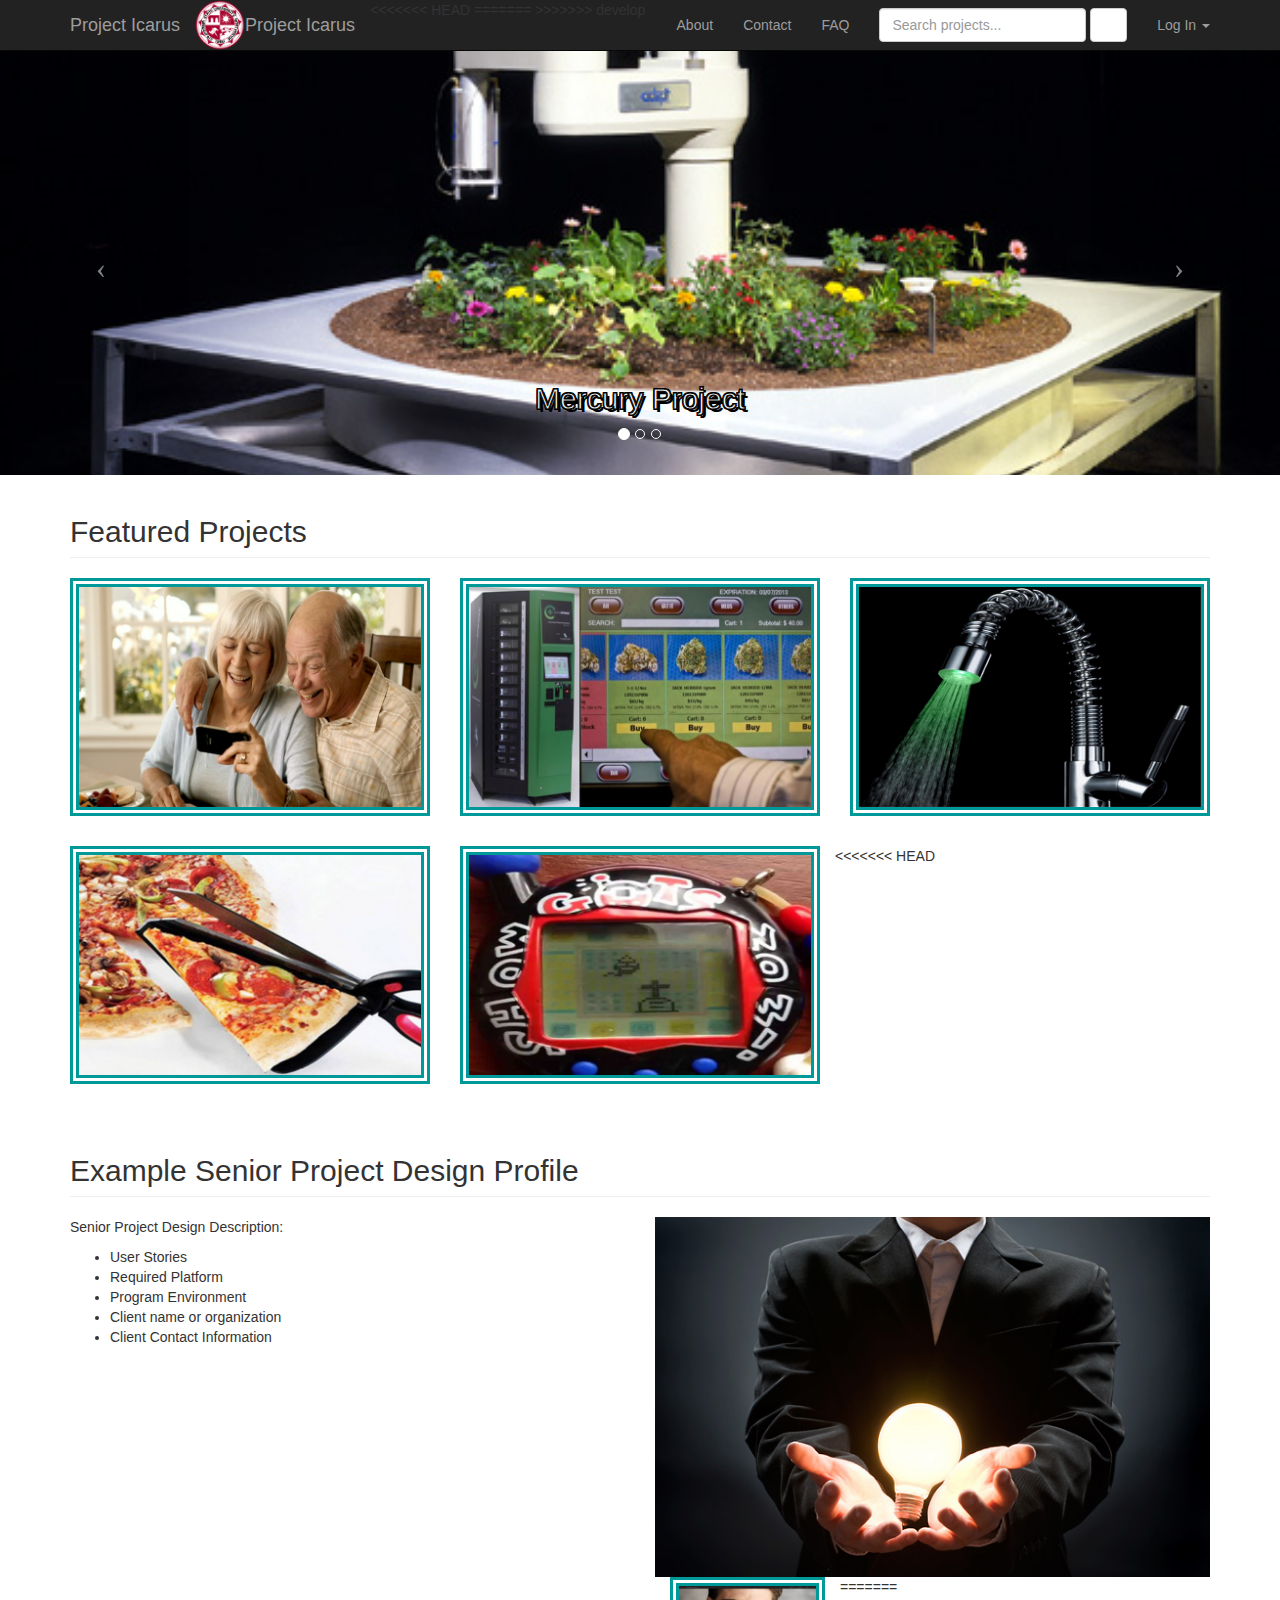
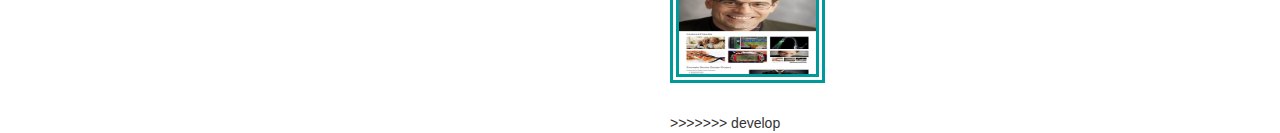
==== commit c0f03bc1: "Merge branch 'develop'" ====
--- a/index.html
+++ b/index.html
@@ -42,9 +42,13 @@
                     <span class="icon-bar"></span>
                     <span class="icon-bar"></span>
                 </button>
+<<<<<<< HEAD
+                <a class="navbar-brand" href="index.html">Project Icarus</a>
+=======
                 <img class="pull-left img-responsive"
                      src="img/logo.png" width="50" height="50">
                     <a class="navbar-brand" href="index.html" id="logo">Project Icarus</a>
+>>>>>>> develop
             </div>
             <!-- Collect the nav links, forms, and other content for toggling -->
             <div class="collapse navbar-collapse" id="bs-example-navbar-collapse-1">
@@ -187,14 +191,39 @@
                     <img class="img-responsive img-portfolio img-hover" style="border: 9px double #009999" src="img/tom.jpg" alt="">
                 </a>
             </div>
+<<<<<<< HEAD
+        </div>
+        <!-- /.row -->
+
+        <!-- Features Section -->
+        <div class="row">
+            <div class="col-lg-12">
+                <h2 class="page-header">Example Senior Project Design Profile</h2>
+            </div>
+            <div class="col-md-6">
+                <p>Senior Project Design Description:</p>
+                <ul>
+                    </li>
+                    <li>User Stories</li>
+                    <li>Required Platform</li>
+                    <li>Program Environment</li>
+                    <li>Client name or organization</li>
+                    <li>Client Contact Information</li>
+                </ul>
+        
+            </div>
+            <div class="col-md-6">
+                <img class="img-responsive" src="img/business-idea.jpg" alt="">
+=======
             <div class="col-md-4 col-sm-6">
                 <a href="portfolio-item5.html">
                     <img class="img-responsive img-portfolio img-hover" style="border: 9px double #009999" src="img/final.jpg" alt="">
                 </a>
+>>>>>>> develop
             </div>
         </div>
         <!-- /.row -->
-        
+
 
     </div>
     <!-- /.container -->
--- a/css/modern-business.css
+++ b/css/modern-business.css
@@ -84,9 +84,16 @@
 
 header.carousel .fill {
     width: 100%;
-    height: 100%;
+    height: 120%;
     background-position: center;
     background-size: cover;
+}
+
+header.carousel .center {
+    width: 110%;
+    height: 110%;
+    background-position: center;
+    background-size: contain;
 }
 
 /* 404 Page Styles */
@@ -137,4 +144,4 @@
     header.carousel .carousel {
         height: 70%;
     }
-}+}
